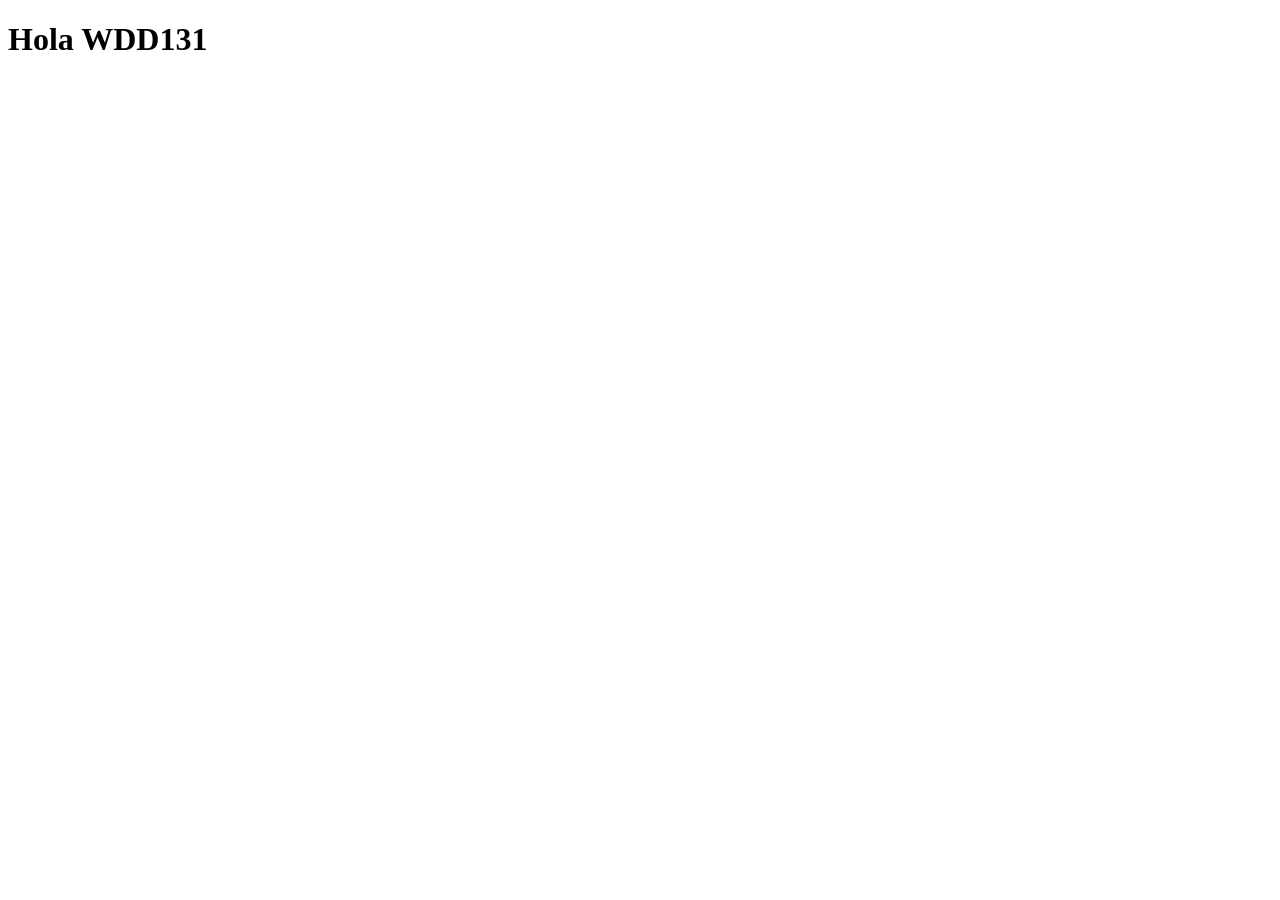
==== index.html @ 7604ee34 "initial" ====
<!DOCTYPE html>
<html lang="en">

<head>
    <meta charset="UTF-8">
    <meta name="viewport" content="width=<<device-width>>, initial-scale=1.0">
    <title>WDD131</title>
</head>

<body>
    <h1>Hola WDD131</h1>
</body>

</html>
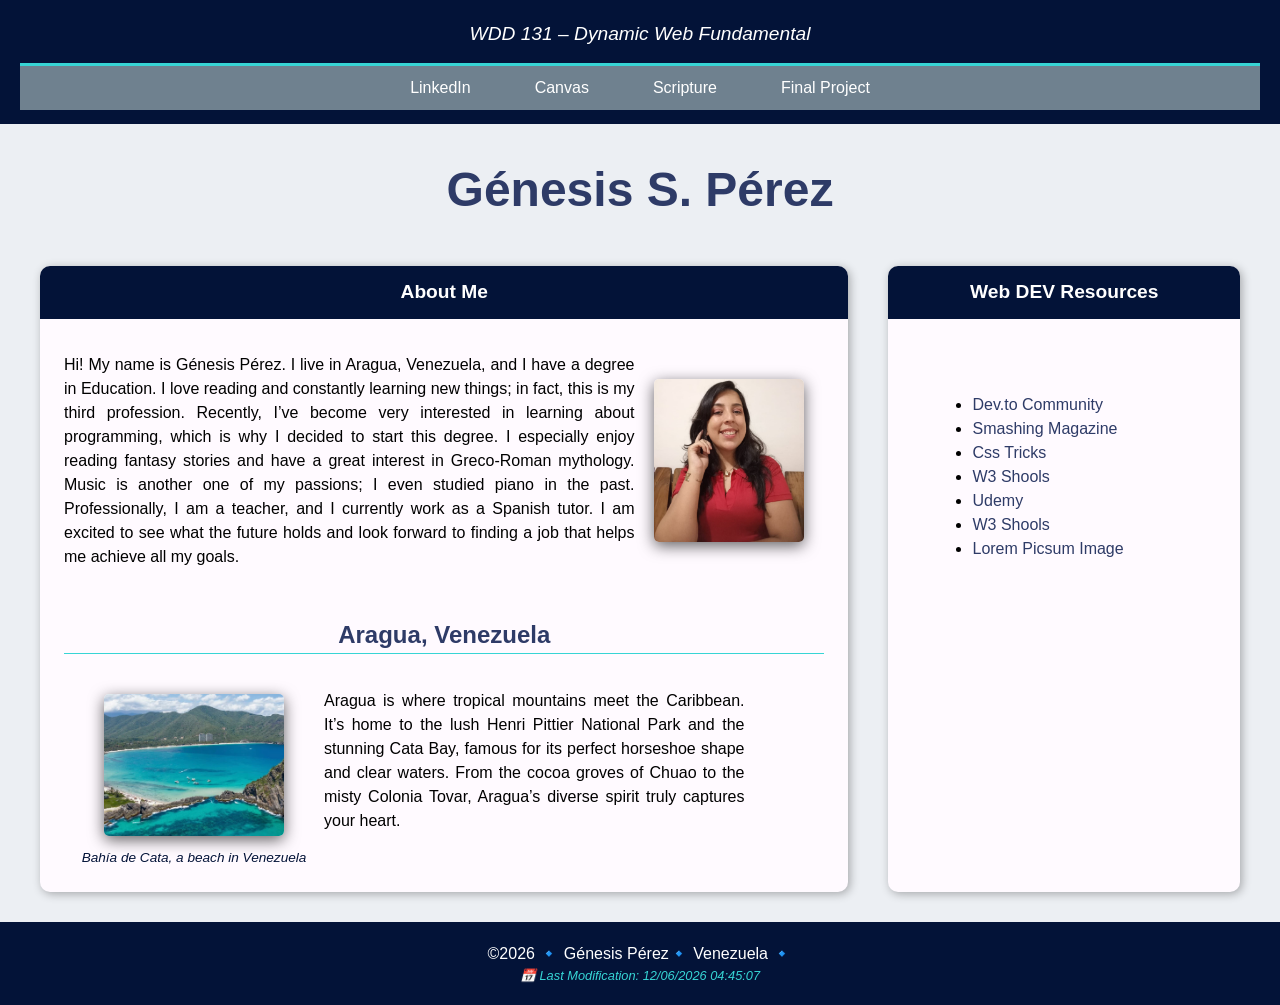
==== commit 2c094328: "W1" ====
--- a/index.html
+++ b/index.html
@@ -3,12 +3,103 @@
 
 <head>
     <meta charset="UTF-8">
-    <meta name="viewport" content="width=<<device-width>>, initial-scale=1.0">
-    <title>WDD131</title>
-</head>
+    <meta name="viewport" content="width=device-width, initial-scale=1.0">
+    <title>WDD 131 – Dynamic Web Fundamentals – Genesis Perez</title>
+    <meta name="description" content="WDD 131 – Dynamic Web Fundamentals – Genesis Perez's website for the BYU course">
+    <meta name="author" content="Genesis Perez">
+    <link rel="stylesheet" href="/styles/base.css">
+    <script src="scripts/getdates.js" defer></script>
 
 <body>
-    <h1>Hola WDD131</h1>
+    <header>
+        <span id="course-title">WDD 131 – Dynamic Web Fundamental</span>
+        <nav>
+            <ul class="menu">
+                <li><a href="https://www.linkedin.com/in/genesissperez/">LinkedIn</a></li>
+                <li><a href="https://byupw.instructure.com/.">Canvas</a></li>
+                <li><a
+                        href="https://www.churchofjesuschrist.org/study/scriptures/bofm/alma/26?lang=eng&id=p37#p37">Scripture</a>
+                </li>
+                <li><a href="#">Final Project</a></li>
+            </ul>
+        </nav>
+    </header>
+
+    <main>
+
+        <div class="name">
+            <h1>Génesis S. Pérez</h1>
+        </div>
+        <section>
+
+            <div class="card-profile">
+                <h2>About Me</h2>
+                <div class="text-profile">
+                    <p>
+                        Hi! My name is Génesis Pérez. I live in Aragua, Venezuela, and I have a degree in Education. I
+                        love reading and constantly learning new things; in fact, this is my third profession. Recently,
+                        I’ve become very interested in learning about programming, which is why I decided to start this
+                        degree. I especially enjoy reading fantasy stories and have a great interest in Greco-Roman
+                        mythology. Music is another one of my passions; I even studied piano in the past.
+                        Professionally, I am a teacher, and I currently work as a Spanish tutor. I am excited to see
+                        what the future holds and look forward to finding a job that helps me achieve all my goals.
+                    </p>
+                    <img src="images/foto-profile.jpg" alt="Hello, my name is Génesis Pérez." width="200">
+                </div>
+                <div class="vzla-info">
+                    <h3>Aragua, Venezuela</h3>
+                    <div class="vzla-container">
+                        <div>
+                            <figure>
+                                <img src="images/aragua.jpg" alt="Bahía de Cata, a beach in Venezuela">
+                                <figcaption>Bahía de Cata, a beach in Venezuela</figcaption>
+                            </figure>
+                        </div>
+
+                        <div>
+                            <p class="vzla-text">
+                                Aragua is where tropical mountains meet the Caribbean. It’s home to the lush Henri
+                                Pittier National Park and the stunning Cata Bay, famous for its perfect horseshoe shape
+                                and clear waters. From the cocoa groves of Chuao to the misty Colonia Tovar, Aragua’s
+                                diverse spirit truly captures your heart.
+                            </p>
+                        </div>
+                    </div>
+
+
+
+                </div>
+
+            </div>
+        </section>
+
+
+        <section class="card-resources">
+            <h2>Web DEV Resources</h2>
+            <div class="resources-list">
+                <ul>
+                    <li><a href="https://dev.to/">Dev.to Community</a></li>
+                    <li><a href="https://www.smashingmagazine.com/">Smashing Magazine</a></li>
+                    <li><a href="https://css-tricks.com/">Css Tricks</a></li>
+                    <li><a href="https://www.w3schools.com/">W3 Shools</a></li>
+                    <li><a href="https://www.udemy.com/">Udemy</a></li>
+                    <li><a href="contact.html">W3 Shools</a></li>
+                    <li><a href="https://picsum.photos/">Lorem Picsum Image</a></li>
+                </ul>
+            </div>
+        </section>
+    </main>
+
+
+    <footer>
+        <p>
+            <span id="currentyear">©2026</span>
+            🔹 Génesis Pérez🔹 Venezuela 🔹
+        </p>
+        <p id="modify">📅 Last Modification: <span id="lastModified"></span></p>
+
+    </footer>
+
 </body>
 
 </html>
--- a/styles/base.css
+++ b/styles/base.css
@@ -0,0 +1,216 @@
+:root {
+    --primary-color: #031338;
+    --secondary-color: #6f818f;
+    --accent1-color: #fffaff;
+    --accent2-color: #37d5d5;
+    --background-color: #eceff3;
+
+    --text-color1: #2e3b67;
+    --text-color2: #ffffff;
+
+    --shadow-color: #0000004D;
+    --white-translucent: #FFFFFFD9;
+
+    --heading-font: "Verdana", "Geneva", sans-serif;
+    --body-font: Arial, Helvetica, sans-serif;
+}
+
+* {
+    margin: 0;
+    padding: 0;
+    box-sizing: border-box;
+}
+
+body {
+    background-color: var(--background-color);
+    line-height: 1.5;
+    font-family: var(--body-font);
+}
+
+header {
+    background-color: var(--primary-color);
+    padding: 20px 0 0 0;
+    text-align: center;
+
+}
+
+header span {
+    color: var(--text-color2);
+    font-family: var(--heading-font);
+    font-size: 1.2rem;
+    font-style: italic;
+
+}
+
+nav {
+    display: block;
+    justify-content: space-between;
+    align-items: center;
+    padding: 14px 20px;
+
+}
+
+.menu {
+    list-style: none;
+    display: flex;
+    justify-content: center;
+    gap: 2rem;
+    background-color: var(--secondary-color);
+    margin: 0;
+    padding: 10px;
+    border-top: 3px solid var(--accent2-color);
+}
+
+.menu li a {
+    color: var(--text-color2);
+    text-align: center;
+    padding: 14px 16px;
+    text-decoration: none;
+    font-size: 1rem;
+    font-family: var(--heading-font);
+
+}
+
+.name {
+    grid-column: 1/-1;
+    text-align: center;
+    padding: 0px;
+    font-size: 1.5rem;
+    color: var(--text-color1);
+    font-family: "Segoe UI", Tahoma, Geneva, Verdana, sans-serif;
+
+}
+
+main {
+    display: grid;
+    grid-template-columns: 2.3fr 1fr;
+    gap: 40px;
+    max-width: 1200px;
+    margin: 20px auto;
+    padding: 10px 0;
+
+}
+
+
+.card-profile {
+    background-color: var(--accent1-color);
+    border-radius: 10px;
+    overflow: hidden;
+    box-shadow: 2px 2px 10px var(--shadow-color);
+
+}
+
+.card-profile h2 {
+    background-color: var(--primary-color);
+    color: var(--text-color2);
+    width: 100%;
+    padding: 12px;
+    text-align: center;
+    margin-bottom: 10px;
+    font-size: 1.2rem;
+}
+
+
+.text-profile {
+    display: flex;
+    border-radius: 8px;
+    background-color: var(--accent1-color);
+    padding: 1.5rem;
+    text-align: justify;
+    justify-content: center;
+    align-items: center;
+
+}
+
+.text-profile img {
+    width: 150px;
+    height: auto;
+    margin: 20px;
+    border-radius: 5px;
+    box-shadow: 0 4px 15px rgba(1, 0, 0, 0.621);
+}
+
+.vzla-info {
+    text-align: center;
+    padding: 1.5rem;
+
+}
+
+.vzla-info h3 {
+    font-size: 24px;
+    border-bottom: 1px solid var(--accent2-color);
+    color: var(--text-color1);
+}
+
+.vzla-container {
+    display: flex;
+    justify-content: center;
+    align-items: center;
+
+}
+
+.vzla-text {
+    text-align: justify;
+    margin-right: 80px;
+
+}
+
+.vzla-container img {
+    width: 180px;
+    height: auto;
+    margin: 40px 40px 5px 40px;
+    border-radius: 5px;
+    box-shadow: 0 4px 15px rgba(1, 0, 0, 0.621);
+}
+
+.vzla-container figcaption {
+    font-style: italic;
+    font-size: 0.85rem;
+    color: var(--primary-color);
+    margin-top: 0;
+}
+
+.card-resources {
+    background-color: var(--accent1-color);
+    border-radius: 10px;
+    overflow: hidden;
+    box-shadow: 2px 2px 10px var(--shadow-color);
+
+}
+
+.card-resources h2 {
+    background-color: var(--primary-color);
+    color: var(--text-color2);
+    width: 100%;
+    padding: 12px;
+    text-align: center;
+    margin-bottom: 10px;
+    font-size: 1.2rem;
+}
+
+.resources-list {
+    padding: 4rem;
+    text-align: justify;
+    justify-content: left;
+    margin-left: 20px;
+}
+
+.resources-list a {
+    text-decoration: none;
+    color: var(--text-color1);
+}
+
+
+footer {
+    background-color: var(--primary-color);
+    color: var(--text-color2);
+    padding: 20px;
+    text-align: center;
+}
+
+#modify {
+    font-weight: lighter;
+    font-style: italic;
+    font-size: 0.8rem;
+    color: var(--accent2-color);
+}
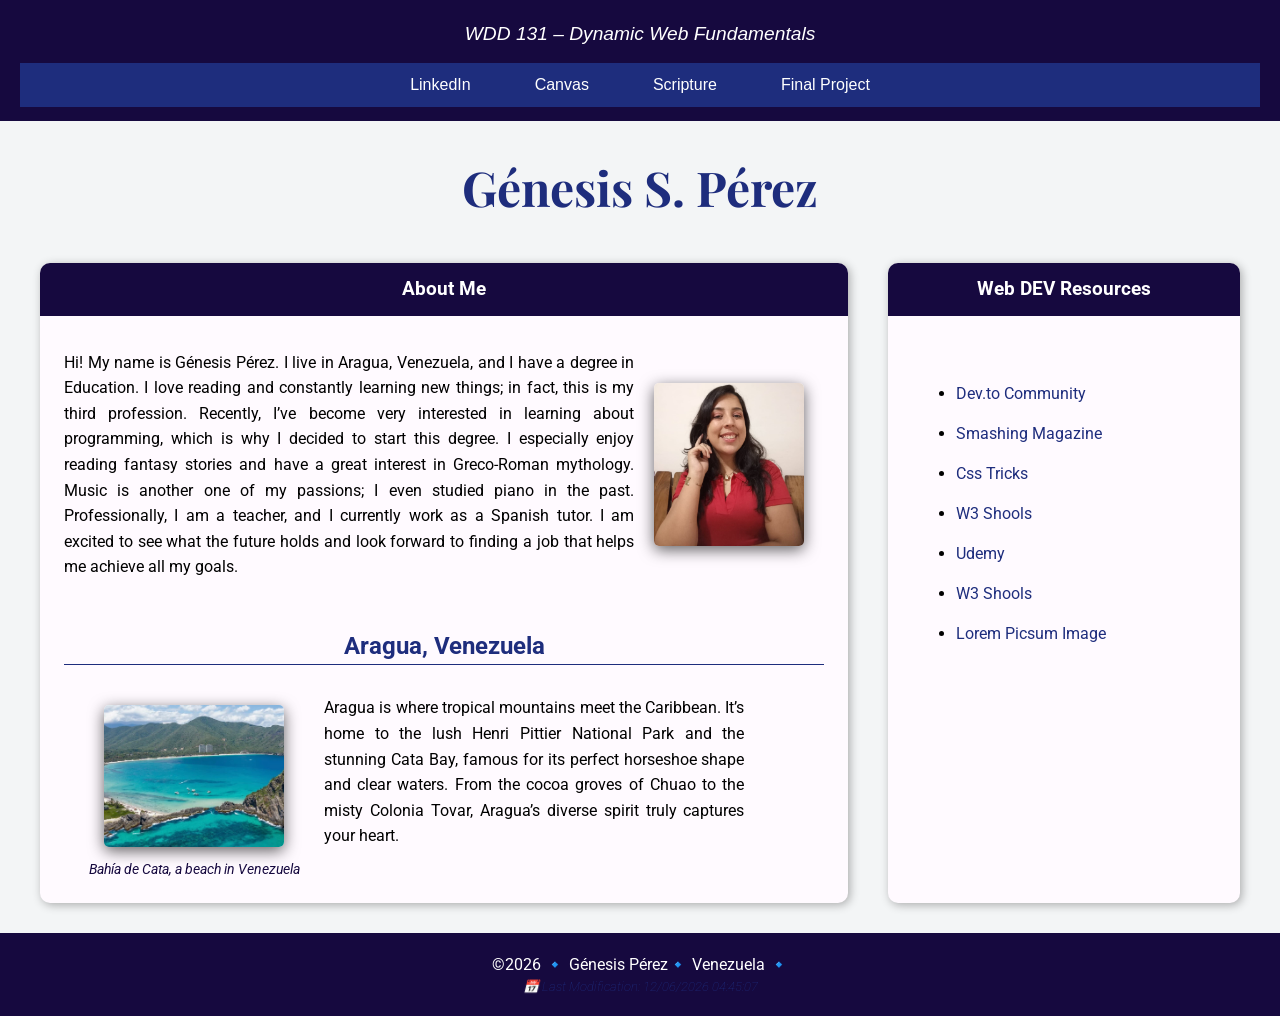
==== commit 63aabea6: "changes2" ====
--- a/index.html
+++ b/index.html
@@ -7,12 +7,24 @@
     <title>WDD 131 – Dynamic Web Fundamentals – Genesis Perez</title>
     <meta name="description" content="WDD 131 – Dynamic Web Fundamentals – Genesis Perez's website for the BYU course">
     <meta name="author" content="Genesis Perez">
-    <link rel="stylesheet" href="/styles/base.css">
+
+    <link rel="preconnect" href="https://fonts.googleapis.com">
+    <link rel="preconnect" href="https://fonts.gstatic.com" crossorigin>
+    <link href="https://fonts.googleapis.com/css2?family=Roboto:wght@400;700&display=swap" rel="stylesheet">
+    <link
+        href="https://fonts.googleapis.com/css2?family=Playfair+Display:wght@700&family=Roboto:wght@400;700&display=swap"
+        rel="stylesheet">
+
+
+
+    <link rel="stylesheet" href="styles/base.css">
     <script src="scripts/getdates.js" defer></script>
+</head>
+
 
 <body>
     <header>
-        <span id="course-title">WDD 131 – Dynamic Web Fundamental</span>
+        <span id="course-title">WDD 131 – Dynamic Web Fundamentals</span>
         <nav>
             <ul class="menu">
                 <li><a href="https://www.linkedin.com/in/genesissperez/">LinkedIn</a></li>
@@ -30,8 +42,8 @@
         <div class="name">
             <h1>Génesis S. Pérez</h1>
         </div>
-        <section>
 
+        <section class="card">
             <div class="card-profile">
                 <h2>About Me</h2>
                 <div class="text-profile">
@@ -74,7 +86,7 @@
         </section>
 
 
-        <section class="card-resources">
+        <section class="card">
             <h2>Web DEV Resources</h2>
             <div class="resources-list">
                 <ul>
--- a/styles/base.css
+++ b/styles/base.css
@@ -1,216 +1,211 @@
 :root {
-    --primary-color: #031338;
+    --primary-color: #16093F;
+    ;
     --secondary-color: #6f818f;
     --accent1-color: #fffaff;
-    --accent2-color: #37d5d5;
-    --background-color: #eceff3;
-
-    --text-color1: #2e3b67;
+    --accent2-color: #1e2d7d;
+    --accent3-color: #f0297c;
+    --background-color: #f3f5f6;
+
+    --text-color1: #1e2d7d;
     --text-color2: #ffffff;
 
     --shadow-color: #0000004D;
     --white-translucent: #FFFFFFD9;
 
     --heading-font: "Verdana", "Geneva", sans-serif;
-    --body-font: Arial, Helvetica, sans-serif;
-}
-
-* {
-    margin: 0;
-    padding: 0;
-    box-sizing: border-box;
-}
-
-body {
-    background-color: var(--background-color);
-    line-height: 1.5;
-    font-family: var(--body-font);
-}
-
-header {
-    background-color: var(--primary-color);
-    padding: 20px 0 0 0;
-    text-align: center;
-
-}
-
-header span {
-    color: var(--text-color2);
-    font-family: var(--heading-font);
-    font-size: 1.2rem;
-    font-style: italic;
-
-}
-
-nav {
-    display: block;
-    justify-content: space-between;
-    align-items: center;
-    padding: 14px 20px;
-
-}
-
-.menu {
-    list-style: none;
-    display: flex;
-    justify-content: center;
-    gap: 2rem;
-    background-color: var(--secondary-color);
-    margin: 0;
-    padding: 10px;
-    border-top: 3px solid var(--accent2-color);
-}
-
-.menu li a {
-    color: var(--text-color2);
-    text-align: center;
-    padding: 14px 16px;
-    text-decoration: none;
-    font-size: 1rem;
-    font-family: var(--heading-font);
-
-}
-
-.name {
-    grid-column: 1/-1;
-    text-align: center;
-    padding: 0px;
-    font-size: 1.5rem;
-    color: var(--text-color1);
-    font-family: "Segoe UI", Tahoma, Geneva, Verdana, sans-serif;
-
-}
-
-main {
-    display: grid;
-    grid-template-columns: 2.3fr 1fr;
-    gap: 40px;
-    max-width: 1200px;
-    margin: 20px auto;
-    padding: 10px 0;
-
-}
-
-
-.card-profile {
-    background-color: var(--accent1-color);
-    border-radius: 10px;
-    overflow: hidden;
-    box-shadow: 2px 2px 10px var(--shadow-color);
-
-}
-
-.card-profile h2 {
-    background-color: var(--primary-color);
-    color: var(--text-color2);
-    width: 100%;
-    padding: 12px;
-    text-align: center;
-    margin-bottom: 10px;
-    font-size: 1.2rem;
-}
-
-
-.text-profile {
-    display: flex;
-    border-radius: 8px;
-    background-color: var(--accent1-color);
-    padding: 1.5rem;
-    text-align: justify;
-    justify-content: center;
-    align-items: center;
-
-}
-
-.text-profile img {
-    width: 150px;
-    height: auto;
-    margin: 20px;
-    border-radius: 5px;
-    box-shadow: 0 4px 15px rgba(1, 0, 0, 0.621);
-}
-
-.vzla-info {
-    text-align: center;
-    padding: 1.5rem;
-
-}
-
-.vzla-info h3 {
-    font-size: 24px;
-    border-bottom: 1px solid var(--accent2-color);
-    color: var(--text-color1);
-}
-
-.vzla-container {
-    display: flex;
-    justify-content: center;
-    align-items: center;
-
-}
-
-.vzla-text {
-    text-align: justify;
-    margin-right: 80px;
-
-}
-
-.vzla-container img {
-    width: 180px;
-    height: auto;
-    margin: 40px 40px 5px 40px;
-    border-radius: 5px;
-    box-shadow: 0 4px 15px rgba(1, 0, 0, 0.621);
-}
-
-.vzla-container figcaption {
-    font-style: italic;
-    font-size: 0.85rem;
-    color: var(--primary-color);
-    margin-top: 0;
-}
-
-.card-resources {
-    background-color: var(--accent1-color);
-    border-radius: 10px;
-    overflow: hidden;
-    box-shadow: 2px 2px 10px var(--shadow-color);
-
-}
-
-.card-resources h2 {
-    background-color: var(--primary-color);
-    color: var(--text-color2);
-    width: 100%;
-    padding: 12px;
-    text-align: center;
-    margin-bottom: 10px;
-    font-size: 1.2rem;
-}
-
-.resources-list {
-    padding: 4rem;
-    text-align: justify;
-    justify-content: left;
-    margin-left: 20px;
-}
-
-.resources-list a {
-    text-decoration: none;
-    color: var(--text-color1);
-}
-
-
-footer {
-    background-color: var(--primary-color);
-    color: var(--text-color2);
-    padding: 20px;
-    text-align: center;
-}
-
-#modify {
-    font-weight: lighter;
-    font-style: italic;
-    font-size: 0.8rem;
-    color: var(--accent2-color);
-}+    --body-font: "Roboto", Arial, sans-serif;
+    --text-font: "Playfair Display",
+        serif;
+
+    * {
+        margin: 0;
+        padding: 0;
+        box-sizing: border-box;
+    }
+
+    body {
+        background-color: var(--background-color);
+        line-height: 1.5;
+        font-family: var(--body-font);
+    }
+
+    header {
+        background-color: var(--primary-color);
+        padding: 20px 0 0 0;
+        text-align: center;
+    }
+
+    header span {
+        color: var(--text-color2);
+        font-family: var(--heading-font);
+        font-size: 1.2rem;
+        font-style: italic;
+    }
+
+    nav {
+        display: block;
+        justify-content: space-between;
+        align-items: center;
+        padding: 14px 20px;
+    }
+
+    .menu {
+        list-style: none;
+        display: flex;
+        justify-content: center;
+        gap: 2rem;
+        background-color: var(--accent2-color);
+        margin: 0;
+        padding: 10px;
+    }
+
+    .menu li a {
+        color: var(--text-color2);
+        text-align: center;
+        padding: 14px 16px;
+        text-decoration: none;
+        font-size: 1rem;
+        font-family: var(--heading-font);
+        transition: background-color 0.4s ease, transform 0.4s ease;
+    }
+
+
+    .menu li a:hover {
+        background-color: var(--accent3-color);
+        transform: scale(1.1);
+    }
+
+    .name {
+        grid-column: 1/-1;
+        text-align: center;
+        padding: 0px;
+        font-size: 1.5rem;
+        color: var(--text-color1);
+        font-family: var(--text-font)
+    }
+
+    main {
+        display: grid;
+        grid-template-columns: 2.3fr 1fr;
+        gap: 40px;
+        max-width: 1200px;
+        margin: 20px auto;
+        padding: 10px 0;
+    }
+
+    .card {
+        background-color: var(--accent1-color);
+        border-radius: 10px;
+        overflow: hidden;
+        box-shadow: 2px 2px 10px var(--shadow-color);
+    }
+
+    .card h2 {
+        background-color: var(--primary-color);
+        color: var(--text-color2);
+        width: 100%;
+        padding: 12px;
+        text-align: center;
+        margin-bottom: 10px;
+        font-size: 1.2rem;
+    }
+
+    .card p {
+        line-height: 1.6;
+    }
+
+    .text-profile {
+        display: flex;
+        border-radius: 8px;
+        background-color: var(--accent1-color);
+        padding: 1.5rem;
+        text-align: justify;
+        justify-content: center;
+        align-items: center;
+    }
+
+    .text-profile img {
+        width: 150px;
+        height: auto;
+        margin: 20px;
+        border-radius: 5px;
+        box-shadow: 0 4px 15px rgba(1, 0, 0, 0.621);
+    }
+
+    .vzla-info {
+        text-align: center;
+        padding: 1.5rem;
+
+    }
+
+    .vzla-info h3 {
+        font-size: 24px;
+        border-bottom: 1px solid var(--accent2-color);
+        color: var(--text-color1);
+    }
+
+    .vzla-container {
+        display: flex;
+        justify-content: center;
+        align-items: center;
+
+    }
+
+    .vzla-text {
+        text-align: justify;
+        margin-right: 80px;
+
+    }
+
+    .vzla-container img {
+        width: 180px;
+        height: auto;
+        margin: 40px 40px 5px 40px;
+        border-radius: 5px;
+        box-shadow: 0 4px 15px rgba(1, 0, 0, 0.621);
+    }
+
+    .vzla-container figcaption {
+        font-style: italic;
+        font-size: 0.85rem;
+        color: var(--primary-color);
+        margin-top: 0;
+    }
+
+
+
+    .resources-list {
+        padding: 3rem;
+        text-align: justify;
+        justify-content: left;
+        margin-left: 20px;
+
+    }
+
+    .resources-list a {
+        text-decoration: none;
+        color: var(--text-color1);
+        line-height: 2.5;
+        transition: color 0.4s ease, transform 0.4s ease;
+    }
+
+
+    .resources-list a:hover {
+        color: var(--accent3-color);
+    }
+
+
+    footer {
+        background-color: var(--primary-color);
+        color: var(--text-color2);
+        padding: 20px;
+        text-align: center;
+    }
+
+    #modify {
+        font-weight: lighter;
+        font-style: italic;
+        font-size: 0.8rem;
+        color: var(--accent2-color);
+    }
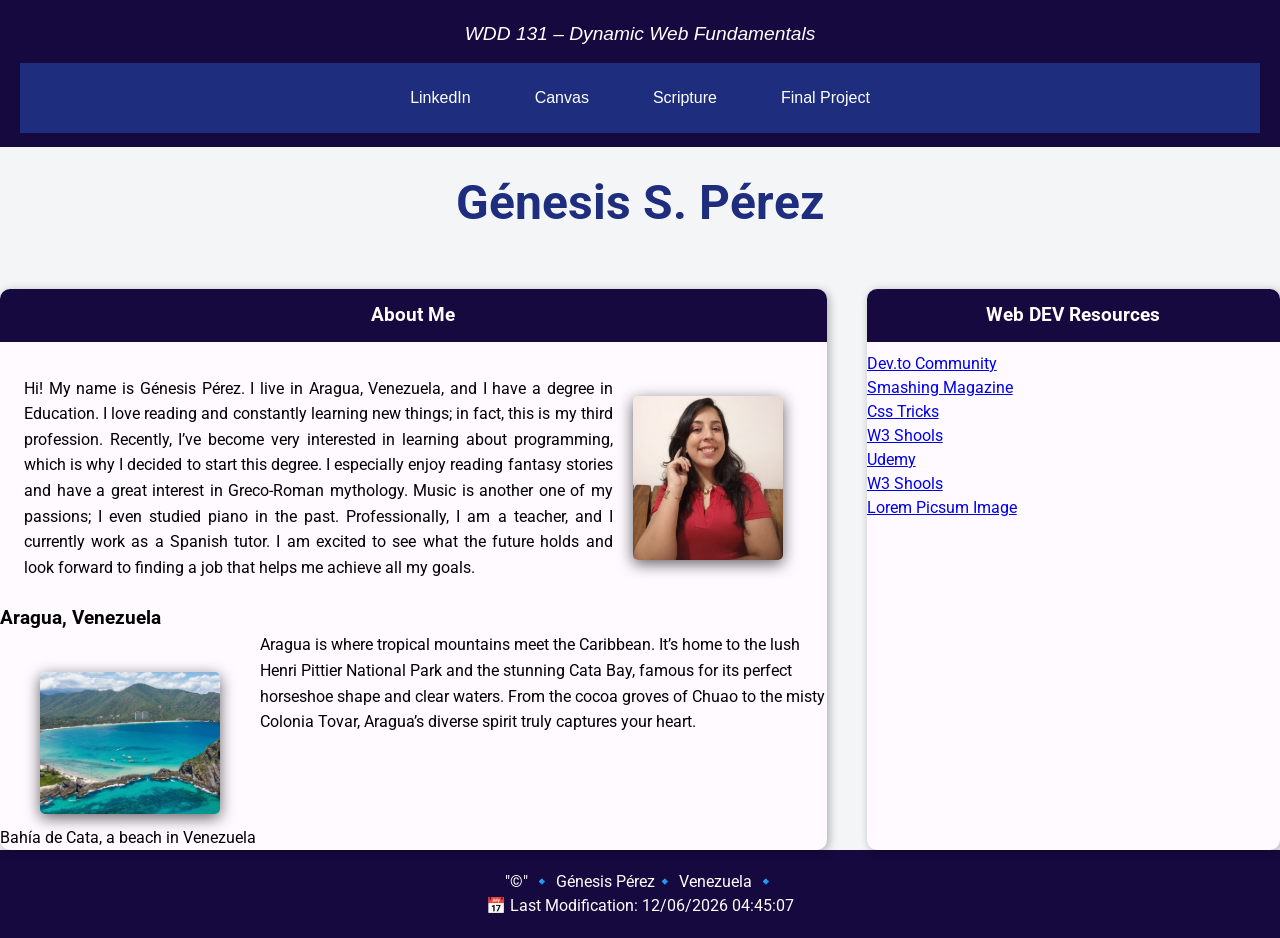
==== commit e7e51074: "temples" ====
--- a/index.html
+++ b/index.html
@@ -105,7 +105,8 @@
 
     <footer>
         <p>
-            <span id="currentyear">©2026</span>
+            "©"
+            <span id="currentyear"></span>
             🔹 Génesis Pérez🔹 Venezuela 🔹
         </p>
         <p id="modify">📅 Last Modification: <span id="lastModified"></span></p>
--- a/styles/base.css
+++ b/styles/base.css
@@ -17,195 +17,133 @@
     --body-font: "Roboto", Arial, sans-serif;
     --text-font: "Playfair Display",
         serif;
+}
 
-    * {
-        margin: 0;
-        padding: 0;
-        box-sizing: border-box;
-    }
+* {
+    margin: 0;
+    padding: 0;
+    box-sizing: border-box;
+}
 
-    body {
-        background-color: var(--background-color);
-        line-height: 1.5;
-        font-family: var(--body-font);
-    }
-
-    header {
-        background-color: var(--primary-color);
-        padding: 20px 0 0 0;
-        text-align: center;
-    }
-
-    header span {
-        color: var(--text-color2);
-        font-family: var(--heading-font);
-        font-size: 1.2rem;
-        font-style: italic;
-    }
-
-    nav {
-        display: block;
-        justify-content: space-between;
-        align-items: center;
-        padding: 14px 20px;
-    }
-
-    .menu {
-        list-style: none;
-        display: flex;
-        justify-content: center;
-        gap: 2rem;
-        background-color: var(--accent2-color);
-        margin: 0;
-        padding: 10px;
-    }
-
-    .menu li a {
-        color: var(--text-color2);
-        text-align: center;
-        padding: 14px 16px;
-        text-decoration: none;
-        font-size: 1rem;
-        font-family: var(--heading-font);
-        transition: background-color 0.4s ease, transform 0.4s ease;
-    }
+body {
+    background-color: var(--background-color);
+    line-height: 1.5;
+    font-family: var(--body-font);
+}
 
 
-    .menu li a:hover {
-        background-color: var(--accent3-color);
-        transform: scale(1.1);
-    }
+header {
+    background-color: var(--primary-color);
+    color: var(--text-color2);
+    text-align: center;
+    padding: 20px 0 0 0;
+}
 
-    .name {
-        grid-column: 1/-1;
-        text-align: center;
-        padding: 0px;
-        font-size: 1.5rem;
-        color: var(--text-color1);
-        font-family: var(--text-font)
-    }
+header span {
+    color: var(--text-color2);
+    font-family: var(--heading-font);
+    font-size: 1.2rem;
+    font-style: italic;
+}
 
-    main {
-        display: grid;
-        grid-template-columns: 2.3fr 1fr;
-        gap: 40px;
-        max-width: 1200px;
-        margin: 20px auto;
-        padding: 10px 0;
-    }
+nav {
+    padding: 14px 20px;
+}
 
-    .card {
-        background-color: var(--accent1-color);
-        border-radius: 10px;
-        overflow: hidden;
-        box-shadow: 2px 2px 10px var(--shadow-color);
-    }
+.menu {
+    display: flex;
+    list-style: none;
+    gap: 2rem;
+    justify-content: center;
+    background-color: var(--accent2-color);
+    padding: 15px;
+}
 
-    .card h2 {
-        background-color: var(--primary-color);
-        color: var(--text-color2);
-        width: 100%;
-        padding: 12px;
-        text-align: center;
-        margin-bottom: 10px;
-        font-size: 1.2rem;
-    }
+.menu li a {
+    text-decoration: none;
+    color: var(--text-color2);
+    padding: 8px 16px;
+    font-size: 1rem;
+    font-family: var(--heading-font);
+    transition: background-color 0.4s ease, transform 0.4s ease;
+    display: block;
+}
 
-    .card p {
-        line-height: 1.6;
-    }
+.menu li a:hover {
+    background-color: var(--accent3-color);
+    transform: scale(1.1);
+}
 
-    .text-profile {
-        display: flex;
-        border-radius: 8px;
-        background-color: var(--accent1-color);
-        padding: 1.5rem;
-        text-align: justify;
-        justify-content: center;
-        align-items: center;
-    }
+.name {
+    padding: 10px;
+    font-size: 1.5rem;
+    color: var(--text-color1);
+    grid-column: 1/-1;
+    text-align: center;
+}
 
-    .text-profile img {
-        width: 150px;
-        height: auto;
-        margin: 20px;
-        border-radius: 5px;
-        box-shadow: 0 4px 15px rgba(1, 0, 0, 0.621);
-    }
+main {
+    display: grid;
+    grid-template-columns: 2fr 1fr;
+    gap: 40px;
+    padding: 10px 0 0;
+}
 
-    .vzla-info {
-        text-align: center;
-        padding: 1.5rem;
+.card {
+    background-color: var(--accent1-color);
+    border-radius: 10px;
+    overflow: hidden;
+    box-shadow: 2px 2px 10px var(--shadow-color);
+}
 
-    }
+.card h2 {
+    background-color: var(--primary-color);
+    color: var(--text-color2);
+    width: 100%;
+    padding: 12px;
+    text-align: center;
+    margin-bottom: 10px;
+    font-size: 1.2rem;
+}
 
-    .vzla-info h3 {
-        font-size: 24px;
-        border-bottom: 1px solid var(--accent2-color);
-        color: var(--text-color1);
-    }
+.card p {
+    line-height: 1.6;
+}
 
-    .vzla-container {
-        display: flex;
-        justify-content: center;
-        align-items: center;
+.text-profile {
+    display: flex;
+    border-radius: 8px;
+    background-color: var(--accent1-color);
+    padding: 1.5rem;
+    text-align: justify;
+    justify-content: center;
+    align-items: center;
+}
 
-    }
+.text-profile img {
+    width: 150px;
+    height: auto;
+    margin: 20px;
+    border-radius: 5px;
+    box-shadow: 0 4px 15px rgba(1, 0, 0, 0.621);
+}
 
-    .vzla-text {
-        text-align: justify;
-        margin-right: 80px;
+.vzla-container {
+    display: flex;
+}
 
-    }
+.vzla-container img {
+    width: 180px;
+    height: auto;
+    margin: 40px 40px 5px 40px;
+    border-radius: 5px;
+    box-shadow: 0 4px 15px rgba(1, 0, 0, 0.621);
 
-    .vzla-container img {
-        width: 180px;
-        height: auto;
-        margin: 40px 40px 5px 40px;
-        border-radius: 5px;
-        box-shadow: 0 4px 15px rgba(1, 0, 0, 0.621);
-    }
+}
 
-    .vzla-container figcaption {
-        font-style: italic;
-        font-size: 0.85rem;
-        color: var(--primary-color);
-        margin-top: 0;
-    }
-
-
-
-    .resources-list {
-        padding: 3rem;
-        text-align: justify;
-        justify-content: left;
-        margin-left: 20px;
-
-    }
-
-    .resources-list a {
-        text-decoration: none;
-        color: var(--text-color1);
-        line-height: 2.5;
-        transition: color 0.4s ease, transform 0.4s ease;
-    }
-
-
-    .resources-list a:hover {
-        color: var(--accent3-color);
-    }
-
-
-    footer {
-        background-color: var(--primary-color);
-        color: var(--text-color2);
-        padding: 20px;
-        text-align: center;
-    }
-
-    #modify {
-        font-weight: lighter;
-        font-style: italic;
-        font-size: 0.8rem;
-        color: var(--accent2-color);
-    }+footer {
+    background-color: var(--primary-color);
+    color: var(--text-color2);
+    padding: 20px;
+    text-align: center;
+}
